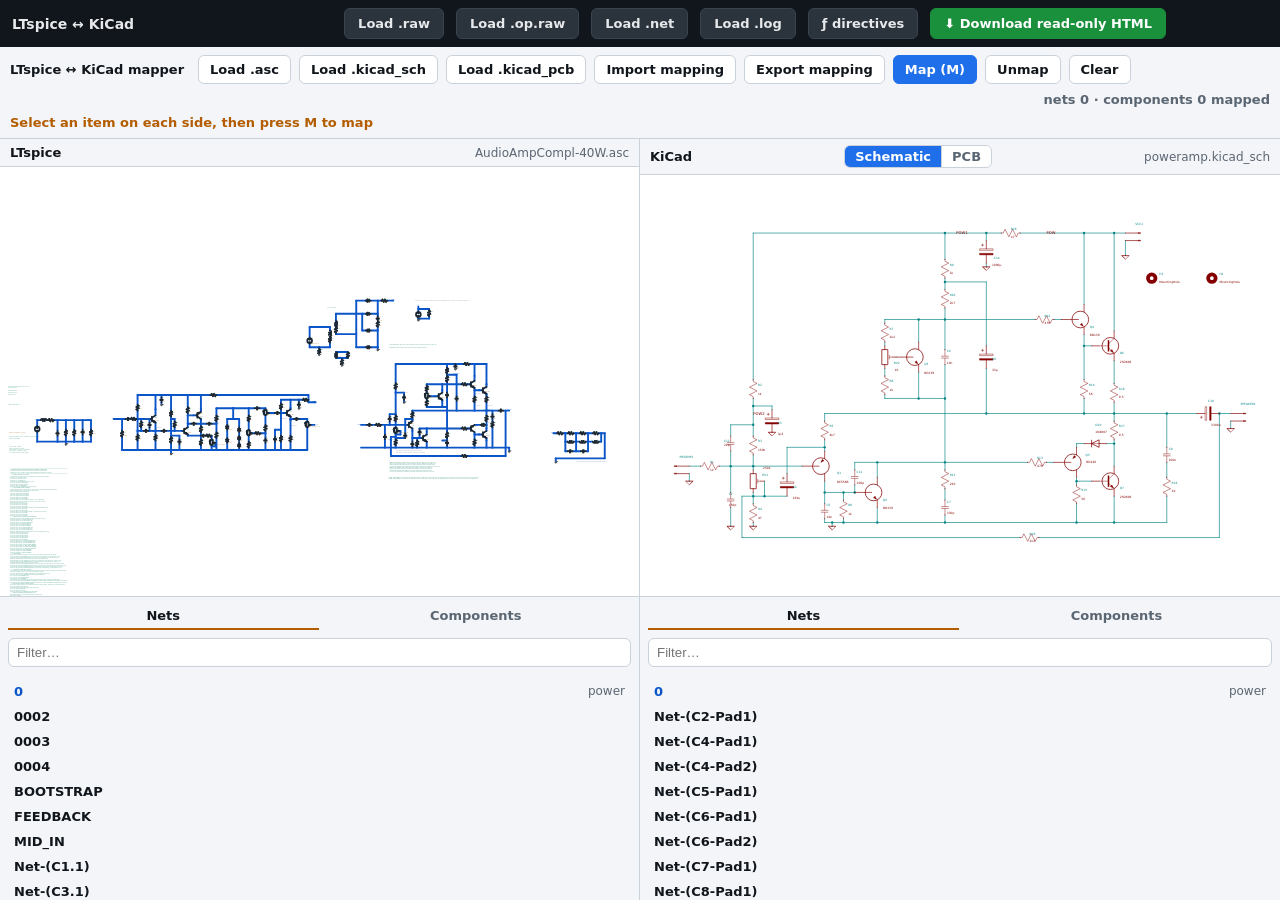
==== ltspice-kicad-mapper/index.html @ 971d6eed "Deploy ltspice-kicad-mapper: b6e99eead35bade978efc642400db9a365869087" ====
<!doctype html>
<html lang="en">
  <head>
    <meta charset="utf-8" />
    <meta name="viewport" content="width=device-width, initial-scale=1" />
    <title>LTspice ↔ KiCad — mapper &amp; cross-probe</title>
    <style>
      * { box-sizing: border-box; }
      html, body { margin: 0; height: 100%; }
      body { display: flex; flex-direction: column; height: 100vh;
        font-family: ui-sans-serif, system-ui, sans-serif; font-size: 13px; color: #11161c; background: #fff; }
      .appbar { flex: 0 0 auto; display: flex; align-items: center; gap: 12px;
        padding: 8px 12px; background: #11161c; color: #e6e8ea; }
      .appbar strong { font-size: 14px; }
      .appbar .sep { margin-left: auto; }
      .appbar button { padding: 7px 13px; background: #2b333d; color: #e6e8ea; border: 1px solid #3a4350;
        border-radius: 6px; cursor: pointer; font: inherit; font-weight: 600; }
      .appbar button:hover { filter: brightness(1.15); }
      .appbar button.primary { background: #1a8f3c; border-color: #1a8f3c; color: #fff; font-weight: 700; }
      .appbar .msg { color: #39d353; min-width: 90px; }
      ltspice-kicad-mapper { flex: 1 1 auto; min-height: 0; }
      /* SPICE directives panel */
      #dir-panel { position: fixed; right: 12px; top: 48px; z-index: 50; display: none;
        max-width: 540px; max-height: 60vh; overflow: auto; padding: 10px 12px;
        background: rgba(17,22,28,0.97); color: #e6e8ea; border: 1px solid #3a4350; border-radius: 8px;
        font: 12px ui-monospace, Menlo, monospace; white-space: pre-wrap; box-shadow: 0 6px 20px rgba(0,0,0,.4); }
      #dir-panel.show { display: block; }
    </style>
    <script type="module" crossorigin src="/ltspice-kicad-mapper/assets/index-DuT--Zs0.js"></script>
  </head>
  <body>
    <div class="appbar">
      <strong>LTspice ↔ KiCad</strong>
      <span class="sep"></span>
      <input id="raw-in" type="file" accept=".raw" style="display:none" />
      <input id="op-in" type="file" accept=".raw" style="display:none" />
      <input id="net-in" type="file" accept=".net,.cir,.txt" style="display:none" />
      <input id="log-in" type="file" accept=".log,.txt" style="display:none" />
      <button id="load-raw">Load .raw</button>
      <button id="load-op">Load .op.raw</button>
      <button id="load-net">Load .net</button>
      <button id="load-log">Load .log</button>
      <button id="directives">ƒ directives</button>
      <button id="download" class="primary">⬇ Download read-only HTML</button>
      <span id="msg" class="msg"></span>
    </div>
    <div id="dir-panel"></div>
    <ltspice-kicad-mapper id="m" theme="light"></ltspice-kicad-mapper>
  </body>
</html>
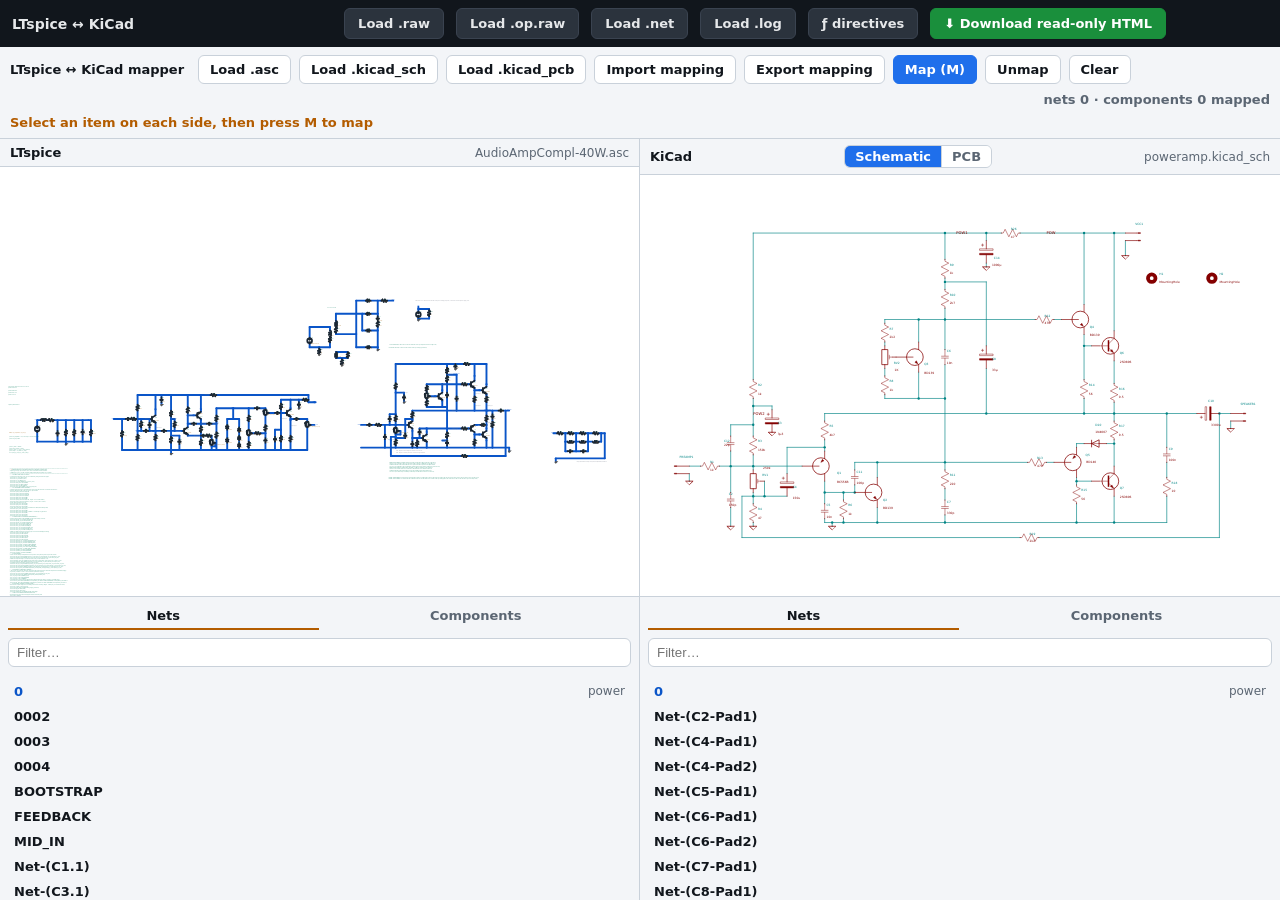
==== commit 84c380c9: "Deploy ltspice-kicad-mapper: 6c0652a94739d57c05307b1f4439c3ac9cdddf4f" ====
--- a/ltspice-kicad-mapper/index.html
+++ b/ltspice-kicad-mapper/index.html
@@ -26,7 +26,7 @@
         font: 12px ui-monospace, Menlo, monospace; white-space: pre-wrap; box-shadow: 0 6px 20px rgba(0,0,0,.4); }
       #dir-panel.show { display: block; }
     </style>
-    <script type="module" crossorigin src="/ltspice-kicad-mapper/assets/index-DuT--Zs0.js"></script>
+    <script type="module" crossorigin src="/ltspice-kicad-mapper/assets/index-BTIoN011.js"></script>
   </head>
   <body>
     <div class="appbar">
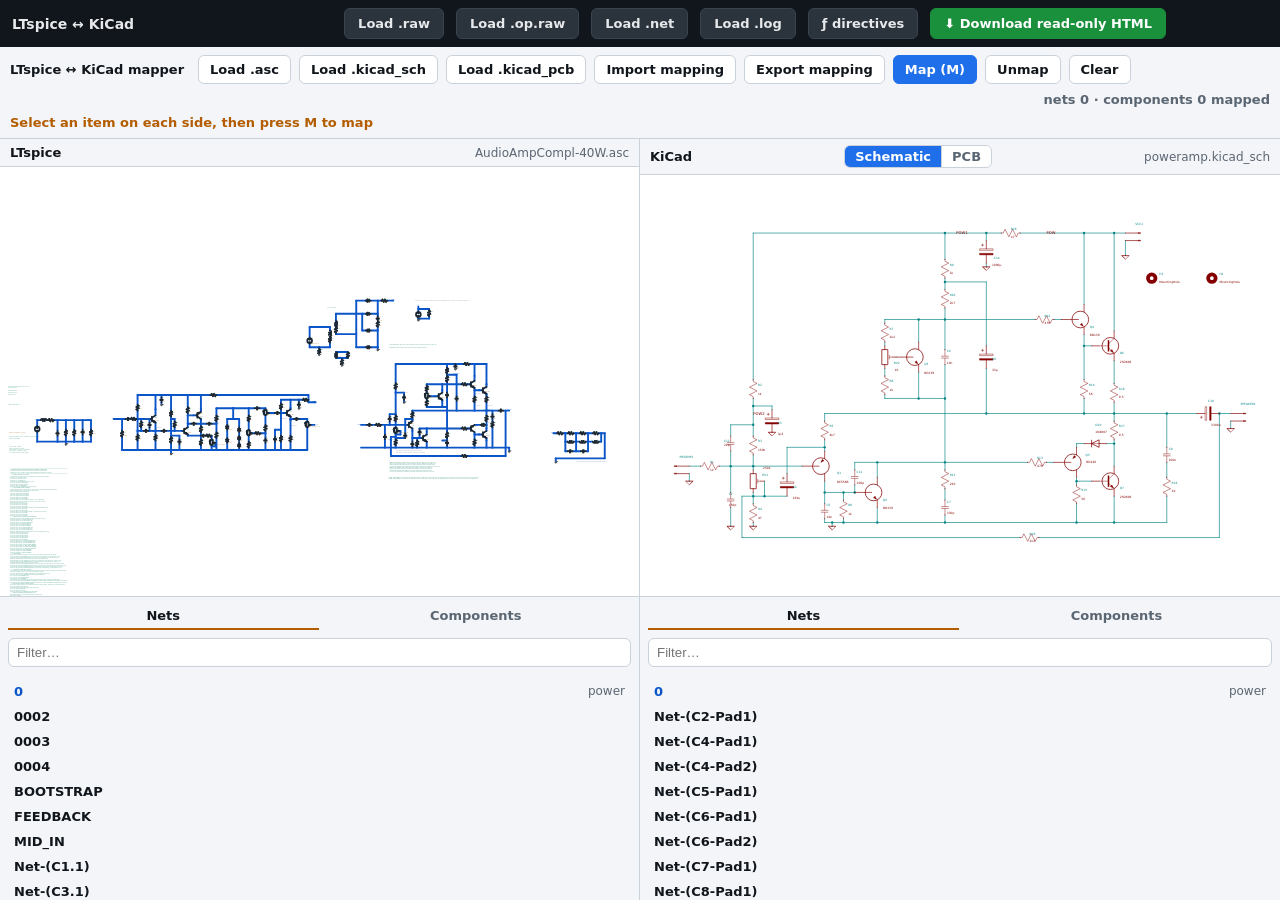
==== commit 478fd056: "Deploy ltspice-kicad-mapper: 1561476a26ff1f605f619a071338ced5cbcafb1f" ====
--- a/ltspice-kicad-mapper/index.html
+++ b/ltspice-kicad-mapper/index.html
@@ -26,7 +26,7 @@
         font: 12px ui-monospace, Menlo, monospace; white-space: pre-wrap; box-shadow: 0 6px 20px rgba(0,0,0,.4); }
       #dir-panel.show { display: block; }
     </style>
-    <script type="module" crossorigin src="/ltspice-kicad-mapper/assets/index-BTIoN011.js"></script>
+    <script type="module" crossorigin src="/ltspice-kicad-mapper/assets/index-bgYYBMYt.js"></script>
   </head>
   <body>
     <div class="appbar">
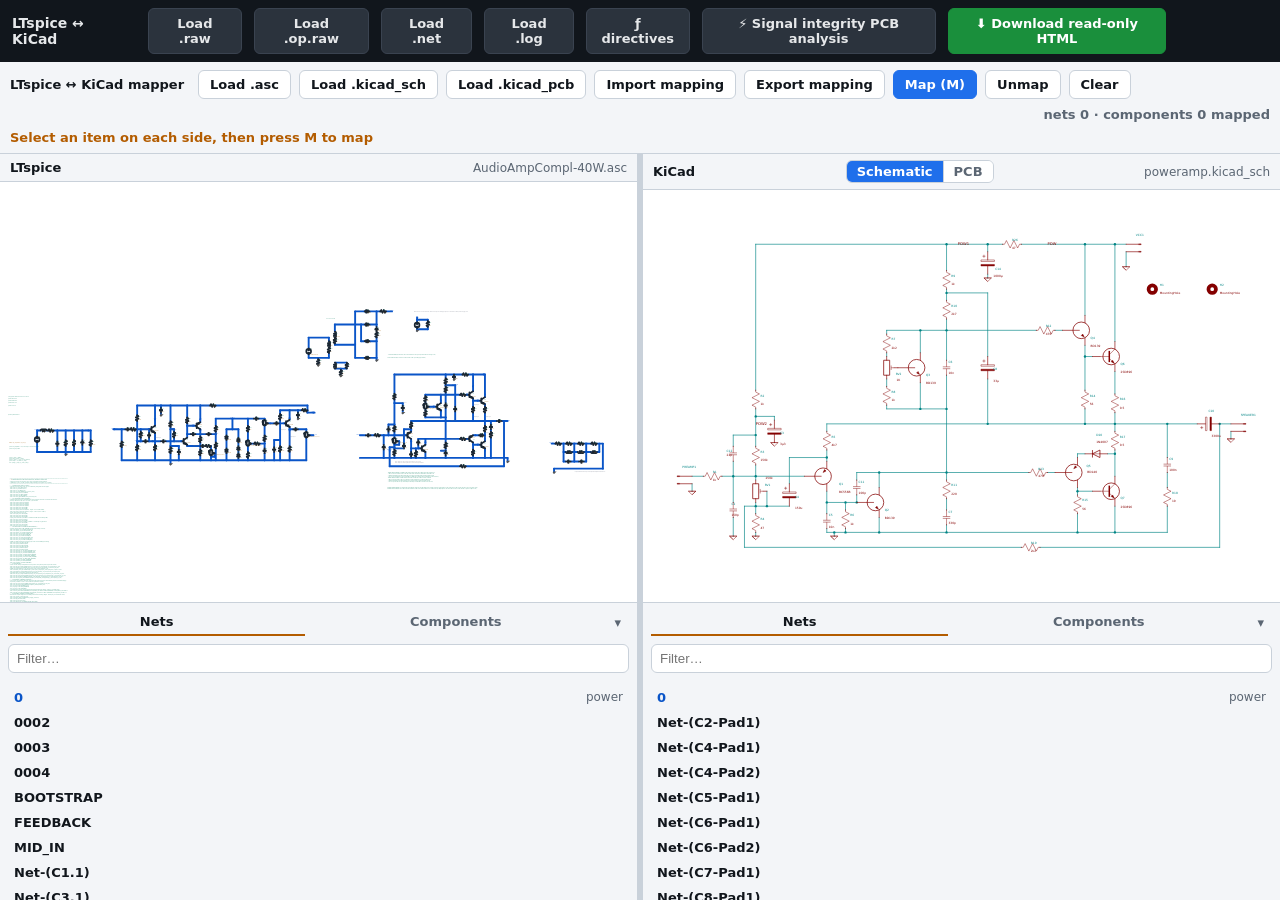
==== commit fbb170f5: "Deploy ltspice-kicad-mapper: 284625b4988c4d07f6eb8092ea87531030655861" ====
--- a/ltspice-kicad-mapper/index.html
+++ b/ltspice-kicad-mapper/index.html
@@ -18,7 +18,31 @@
       .appbar button:hover { filter: brightness(1.15); }
       .appbar button.primary { background: #1a8f3c; border-color: #1a8f3c; color: #fff; font-weight: 700; }
       .appbar .msg { color: #39d353; min-width: 90px; }
-      ltspice-kicad-mapper { flex: 1 1 auto; min-height: 0; }
+      .main { flex: 1 1 auto; min-height: 0; display: flex; }
+      ltspice-kicad-mapper { flex: 1 1 auto; min-width: 0; min-height: 0; }
+      /* PCB analysis drawer (hidden until ⚡ Analysis is toggled) */
+      #analysis { flex: 0 0 340px; overflow-y: auto; padding: 10px 12px; font-size: 12px;
+        background: #f5f6f8; border-left: 1px solid #d5d9df; }
+      #analysis[hidden] { display: none; }
+      #analysis h2 { font-size: 13px; margin: 0 0 8px; }
+      #analysis .net-line { padding: 6px 8px; margin-bottom: 8px; background: #fff;
+        border: 1px solid #d5d9df; border-radius: 6px; }
+      #analysis .net-line select { max-width: 100%; }
+      #analysis details { margin: 8px 0; padding: 6px 8px; background: #fff;
+        border: 1px solid #d5d9df; border-radius: 6px; }
+      #analysis summary { cursor: pointer; font-weight: 600; }
+      #analysis label { display: block; margin: 5px 0; }
+      #analysis select, #analysis input[type="number"] { font: inherit; }
+      #analysis select[multiple] { width: 100%; }
+      #analysis .out { margin-top: 6px; white-space: pre-line; }
+      #analysis .mono { font-family: ui-monospace, Menlo, monospace; font-size: 11px;
+        white-space: pre; overflow-x: auto; }
+      #analysis .hint { color: #667; font-style: italic; }
+      #analysis .warn { color: #b45309; }
+      #analysis .err { color: #b91c1c; }
+      #analysis button { padding: 5px 11px; font: inherit; font-weight: 600; cursor: pointer;
+        background: #2b333d; color: #e6e8ea; border: 1px solid #3a4350; border-radius: 6px; }
+      #analysis button:hover { filter: brightness(1.15); }
       /* SPICE directives panel */
       #dir-panel { position: fixed; right: 12px; top: 48px; z-index: 50; display: none;
         max-width: 540px; max-height: 60vh; overflow: auto; padding: 10px 12px;
@@ -26,7 +50,7 @@
         font: 12px ui-monospace, Menlo, monospace; white-space: pre-wrap; box-shadow: 0 6px 20px rgba(0,0,0,.4); }
       #dir-panel.show { display: block; }
     </style>
-    <script type="module" crossorigin src="/ltspice-kicad-mapper/assets/index-bgYYBMYt.js"></script>
+    <script type="module" crossorigin src="/ltspice-kicad-mapper/assets/index-DBlOQZOn.js"></script>
   </head>
   <body>
     <div class="appbar">
@@ -41,10 +65,14 @@
       <button id="load-net">Load .net</button>
       <button id="load-log">Load .log</button>
       <button id="directives">ƒ directives</button>
+      <button id="analysis-btn">⚡ Signal integrity PCB analysis</button>
       <button id="download" class="primary">⬇ Download read-only HTML</button>
       <span id="msg" class="msg"></span>
     </div>
     <div id="dir-panel"></div>
-    <ltspice-kicad-mapper id="m" theme="light"></ltspice-kicad-mapper>
+    <div class="main">
+      <ltspice-kicad-mapper id="m" theme="light"></ltspice-kicad-mapper>
+      <aside id="analysis" hidden></aside>
+    </div>
   </body>
 </html>
